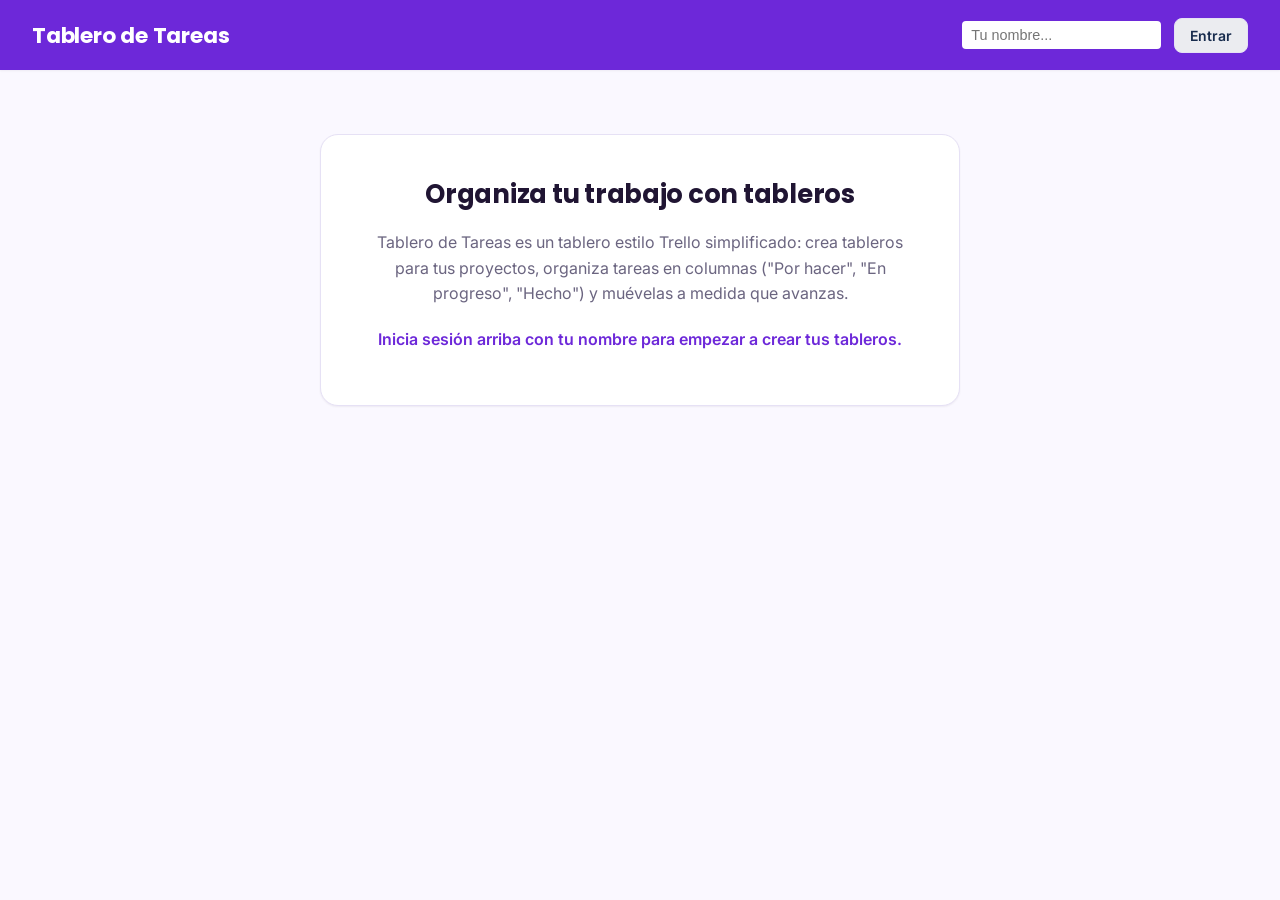
==== index.html @ 649b05ac "style: nueva paleta violeta/naranja y tipografia Poppins + Inter" ====
<!DOCTYPE html>
<html lang="es">
<head>
  <meta charset="UTF-8" />
  <meta name="viewport" content="width=device-width, initial-scale=1.0" />
  <title>Tablero de Tareas</title>
  <link rel="preconnect" href="https://fonts.googleapis.com" />
  <link rel="preconnect" href="https://fonts.gstatic.com" crossorigin />
  <link href="https://fonts.googleapis.com/css2?family=Poppins:wght@600;700;800&family=Inter:wght@400;500;600;700&display=swap" rel="stylesheet" />
  <link rel="stylesheet" href="css/styles.css" />
  <link rel="stylesheet" href="css/tableros.css" />
  <link rel="stylesheet" href="css/usuarios.css">
</head>
<body>
  <header class="app-header">
    <h1>Tablero de Tareas</h1>
    <div id="usuario-actual"></div>
  </header>

  <main>
    <section id="landing-tableros">
      <h2>Organiza tu trabajo con tableros</h2>
      <p>
        Tablero de Tareas es un tablero estilo Trello simplificado: crea
        tableros para tus proyectos, organiza tareas en columnas ("Por
        hacer", "En progreso", "Hecho") y muévelas a medida que avanzas.
      </p>
      <p class="landing-aviso">
        Inicia sesión arriba con tu nombre para empezar a crear tus tableros.
      </p>
    </section>

    <section id="seccion-tableros" hidden>
      <h2>Tableros</h2>
      <div id="controles-tableros">
        <input type="text" id="input-nombre-tablero" placeholder="Nombre del nuevo tablero" />
        <button id="btn-crear-tablero">Crear tablero</button>
      </div>
      <ul id="lista-tableros"></ul>
    </section>

    <section id="seccion-tablero-activo" hidden>
      <h2 id="titulo-tablero-activo"></h2>
      <div id="columnas-tablero"></div>
    </section>
  </main>

  <div id="notificaciones"></div>

  <script src="js/notificaciones.js"></script>
  <script src="js/usuarios.js"></script>
  <script src="js/tarjetas.js"></script>
  <script src="js/tableros.js"></script>
</body>
</html>
---- css/styles.css ----
:root {
  --font-heading: "Poppins", "Segoe UI", sans-serif;
  --font-sans: "Inter", -apple-system, BlinkMacSystemFont, "Segoe UI", Roboto, Helvetica, Arial, sans-serif;

  --color-bg: #faf8ff;
  --color-surface: #ffffff;
  --color-header-bg: #6d28d9;

  --color-text: #201533;
  --color-text-muted: #6b6580;
  --color-text-on-primary: #ffffff;

  --color-primary: #7c3aed;
  --color-primary-dark: #6d28d9;
  --color-primary-light: #f1e9ff;

  --color-accent: #fb923c;
  --color-accent-dark: #f97316;

  --color-border: #e6e1f5;

  --radius-sm: 8px;
  --radius-md: 12px;
  --radius-lg: 18px;

  --shadow-sm: 0 1px 2px rgba(32, 21, 51, 0.06);
  --shadow-md: 0 10px 24px -8px rgba(109, 40, 217, 0.25);
}

* {
  box-sizing: border-box;
}

body {
  margin: 0;
  font-family: var(--font-sans);
  background-color: var(--color-bg);
  color: var(--color-text);
  -webkit-font-smoothing: antialiased;
}

h1, h2, h3 {
  font-family: var(--font-heading);
}

.app-header {
  display: flex;
  justify-content: space-between;
  align-items: center;
  padding: 1.1rem 2rem;
  background-color: var(--color-header-bg);
  color: var(--color-text-on-primary);
  box-shadow: var(--shadow-sm);
}

.app-header h1 {
  margin: 0;
  font-size: 1.35rem;
  font-weight: 700;
  letter-spacing: -0.01em;
}

main {
  padding: 2rem;
  max-width: 1100px;
  margin: 0 auto;
}

button {
  cursor: pointer;
  border: 1px solid var(--color-border);
  border-radius: var(--radius-sm);
  padding: 0.5rem 0.95rem;
  font-family: var(--font-sans);
  font-size: 0.875rem;
  font-weight: 600;
  background-color: var(--color-surface);
  color: var(--color-text);
  transition: background-color 0.15s ease, border-color 0.15s ease, transform 0.05s ease;
}

button:hover {
  background-color: var(--color-primary-light);
  border-color: var(--color-primary);
}

button:active {
  transform: scale(0.97);
}

.tarjetas-container {
  display: flex;
  flex-direction: column;
  gap: 0.5rem;
  margin-top: 0.5rem;
}

.tarjeta {
  background-color: var(--color-surface);
  border: 1px solid var(--color-border);
  border-left: 3px solid var(--color-primary);
  border-radius: var(--radius-sm);
  padding: 0.65rem 0.8rem;
  box-shadow: var(--shadow-sm);
}

.tarjeta-texto {
  margin: 0 0 0.5rem;
  font-size: 0.88rem;
  color: var(--color-text);
}

.tarjeta-controles {
  display: flex;
  gap: 0.35rem;
  flex-wrap: wrap;
}

.tarjeta-controles button {
  font-size: 0.72rem;
  padding: 0.3rem 0.55rem;
}
---- css/tableros.css ----
#landing-tableros {
  background-color: var(--color-surface);
  border: 1px solid var(--color-border);
  border-radius: var(--radius-lg);
  padding: 2.5rem;
  text-align: center;
  max-width: 640px;
  margin: 2rem auto;
  box-shadow: var(--shadow-sm);
}

#landing-tableros h2 {
  margin: 0 0 1rem;
  font-family: var(--font-heading);
  font-size: 1.6rem;
  font-weight: 700;
  letter-spacing: -0.01em;
  color: var(--color-text);
}

#landing-tableros p {
  margin: 0 0 0.75rem;
  color: var(--color-text-muted);
  line-height: 1.6;
}

#landing-tableros .landing-aviso {
  margin-top: 1.25rem;
  font-weight: 600;
  color: var(--color-primary-dark);
}

#seccion-tableros {
  margin-bottom: 2.5rem;
}

#seccion-tableros h2,
#seccion-tablero-activo h2 {
  font-size: 0.8rem;
  text-transform: uppercase;
  letter-spacing: 0.08em;
  font-weight: 700;
  color: var(--color-text-muted);
  margin-bottom: 1rem;
}

#controles-tableros {
  display: flex;
  gap: 0.6rem;
  margin-bottom: 1.25rem;
}

#input-nombre-tablero {
  flex: 1;
  max-width: 320px;
  padding: 0.55rem 0.85rem;
  border: 1px solid var(--color-border);
  border-radius: var(--radius-sm);
  font-family: var(--font-sans);
  font-size: 0.9rem;
  background-color: var(--color-surface);
  color: var(--color-text);
}

#input-nombre-tablero::placeholder {
  color: var(--color-text-muted);
}

#input-nombre-tablero:focus {
  outline: none;
  border-color: var(--color-primary);
  box-shadow: 0 0 0 3px var(--color-primary-light);
}

#btn-crear-tablero {
  background-color: var(--color-accent);
  border-color: var(--color-accent);
  color: var(--color-text-on-primary);
  font-weight: 700;
}

#btn-crear-tablero:hover {
  background-color: var(--color-accent-dark);
  border-color: var(--color-accent-dark);
}

#lista-tableros {
  list-style: none;
  padding: 0;
  margin: 0;
  display: flex;
  flex-wrap: wrap;
  gap: 0.65rem;
}

#lista-tableros li {
  display: flex;
  align-items: center;
  gap: 0.45rem;
  background-color: var(--color-surface);
  border: 1px solid var(--color-border);
  border-radius: var(--radius-md);
  padding: 0.5rem 0.65rem;
  box-shadow: var(--shadow-sm);
  transition: box-shadow 0.15s ease, border-color 0.15s ease;
}

#lista-tableros li:hover {
  box-shadow: var(--shadow-md);
}

#lista-tableros li.tablero-activo {
  border-color: var(--color-primary);
  box-shadow: 0 0 0 3px var(--color-primary-light);
}

.tablero-nombre {
  cursor: pointer;
  font-weight: 600;
  font-size: 0.92rem;
  padding: 0.15rem 0.35rem;
  color: var(--color-text);
}

.tablero-nombre:hover {
  color: var(--color-primary);
}

#lista-tableros button {
  font-size: 0.78rem;
  padding: 0.3rem 0.6rem;
}

#seccion-tablero-activo {
  background-color: var(--color-surface);
  border: 1px solid var(--color-border);
  border-radius: var(--radius-lg);
  padding: 1.5rem;
  min-height: 140px;
  box-shadow: var(--shadow-sm);
}

#titulo-tablero-activo {
  margin: 0 0 1.1rem;
  font-family: var(--font-heading);
  font-size: 1.25rem;
  font-weight: 700;
  letter-spacing: -0.01em;
  color: var(--color-text);
}

#columnas-tablero {
  display: flex;
  gap: 1rem;
  overflow-x: auto;
}

.columna {
  background-color: var(--color-bg);
  border: 1px solid var(--color-border);
  border-radius: var(--radius-md);
  padding: 0.85rem;
  width: 260px;
  min-width: 260px;
  min-height: 200px;
}

.columna h3 {
  margin: 0 0 0.6rem;
  font-size: 0.8rem;
  text-transform: uppercase;
  letter-spacing: 0.06em;
  font-weight: 700;
  color: var(--color-text-muted);
}
---- css/usuarios.css ----
#usuario-actual {
  display: flex;
  align-items: center;
  gap: 0.8rem;
}

.usuario-nombre {
  font-weight: 500;
  font-size: 0.95rem;
}

.input-usuario {
  padding: 0.4rem 0.6rem;
  border: none;
  border-radius: 4px;
  outline: none;
  color: #172b4d;
  font-size: 0.9rem;
}

.btn-usuario {
  background-color: #ebecf0;
  color: #172b4d;
}

.btn-usuario:hover {
  background-color: #dfe1e6;
}
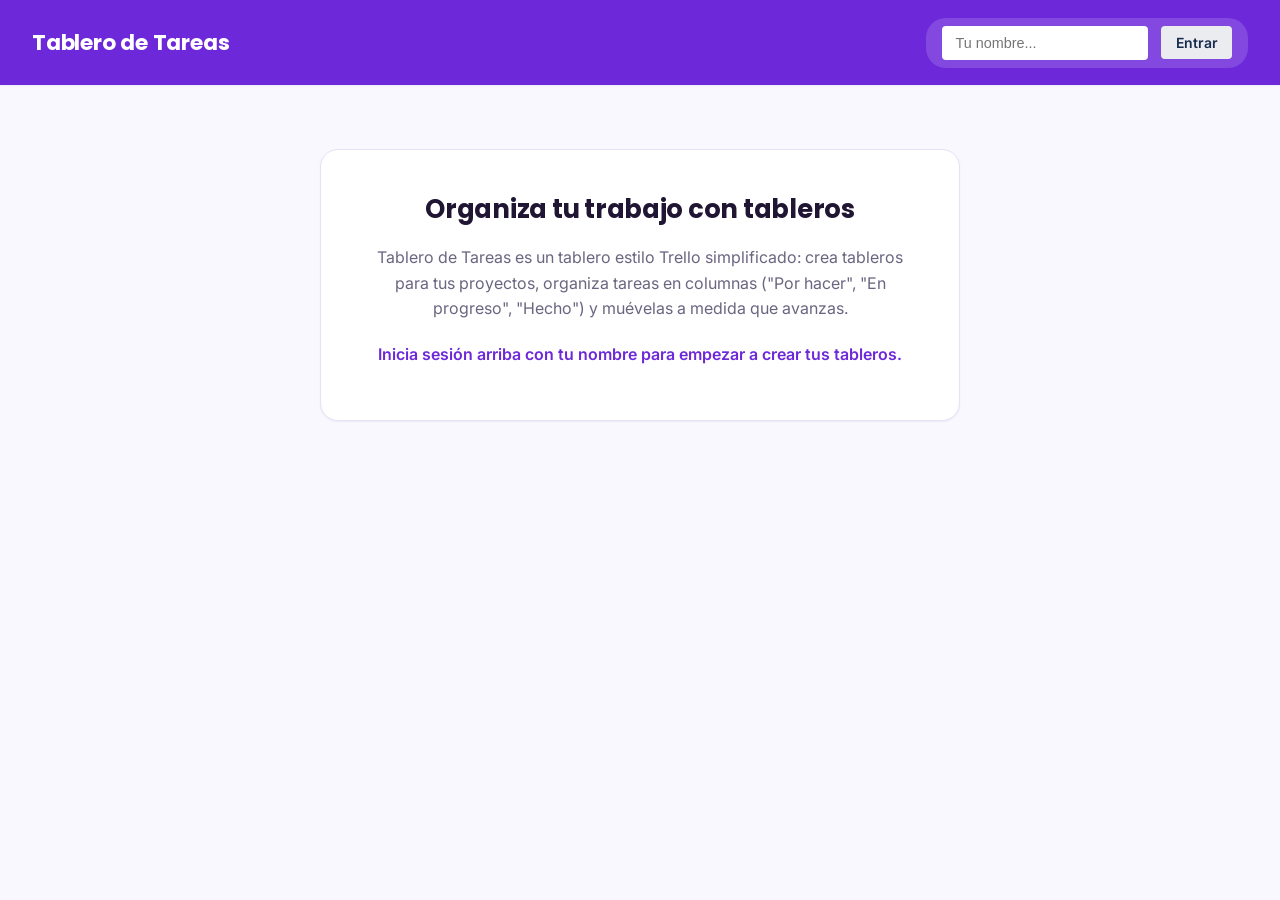
==== commit 41ef13ba: "style: extraer estilos de tarjetas a archivo propio" ====
--- a/index.html
+++ b/index.html
@@ -10,6 +10,7 @@
   <link rel="stylesheet" href="css/styles.css" />
   <link rel="stylesheet" href="css/tableros.css" />
   <link rel="stylesheet" href="css/usuarios.css">
+  <link rel="stylesheet" href="css/tarjetas.css" />
 </head>
 <body>
   <header class="app-header">
--- a/css/styles.css
+++ b/css/styles.css
@@ -88,35 +88,4 @@
   transform: scale(0.97);
 }
 
-.tarjetas-container {
-  display: flex;
-  flex-direction: column;
-  gap: 0.5rem;
-  margin-top: 0.5rem;
-}
 
-.tarjeta {
-  background-color: var(--color-surface);
-  border: 1px solid var(--color-border);
-  border-left: 3px solid var(--color-primary);
-  border-radius: var(--radius-sm);
-  padding: 0.65rem 0.8rem;
-  box-shadow: var(--shadow-sm);
-}
-
-.tarjeta-texto {
-  margin: 0 0 0.5rem;
-  font-size: 0.88rem;
-  color: var(--color-text);
-}
-
-.tarjeta-controles {
-  display: flex;
-  gap: 0.35rem;
-  flex-wrap: wrap;
-}
-
-.tarjeta-controles button {
-  font-size: 0.72rem;
-  padding: 0.3rem 0.55rem;
-}
--- a/css/usuarios.css
+++ b/css/usuarios.css
@@ -2,25 +2,53 @@
   display: flex;
   align-items: center;
   gap: 0.8rem;
+  background-color: rgba(255, 255, 255, 0.15);
+  padding: 0.5rem 1rem;
+  border-radius: 20px;
+}
+
+.avatar-usuario {
+  width: 32px;
+  height: 32px;
+  background-color: #0079bf;
+  color: #ffffff;
+  border-radius: 50%;
+  display: flex;
+  justify-content: center;
+  align-items: center;
+  font-weight: 700;
+  font-size: 1rem;
 }
 
 .usuario-nombre {
   font-weight: 500;
   font-size: 0.95rem;
+  color: white;
 }
 
 .input-usuario {
-  padding: 0.4rem 0.6rem;
-  border: none;
+  padding: 0.5rem 0.75rem;
+  border: 1px solid transparent;
   border-radius: 4px;
   outline: none;
   color: #172b4d;
   font-size: 0.9rem;
+  transition: all 0.2s ease;
+}
+
+.input-usuario:focus {
+  border-color: #0079bf;
+  box-shadow: 0 0 0 3px rgba(0, 121, 191, 0.3);
 }
 
 .btn-usuario {
   background-color: #ebecf0;
   color: #172b4d;
+  font-weight: 600;
+  border: none;
+  border-radius: 4px;
+  padding: 0.5rem 0.9rem;
+  transition: background-color 0.15s ease;
 }
 
 .btn-usuario:hover {
--- a/css/tarjetas.css
+++ b/css/tarjetas.css
@@ -0,0 +1,32 @@
+.tarjetas-container {
+  display: flex;
+  flex-direction: column;
+  gap: 0.5rem;
+  margin-top: 0.5rem;
+}
+
+.tarjeta {
+  background-color: var(--color-surface);
+  border: 1px solid var(--color-border);
+  border-left: 3px solid var(--color-primary);
+  border-radius: var(--radius-sm);
+  padding: 0.65rem 0.8rem;
+  box-shadow: var(--shadow-sm);
+}
+
+.tarjeta-texto {
+  margin: 0 0 0.5rem;
+  font-size: 0.88rem;
+  color: var(--color-text);
+}
+
+.tarjeta-controles {
+  display: flex;
+  gap: 0.35rem;
+  flex-wrap: wrap;
+}
+
+.tarjeta-controles button {
+  font-size: 0.72rem;
+  padding: 0.3rem 0.55rem;
+}
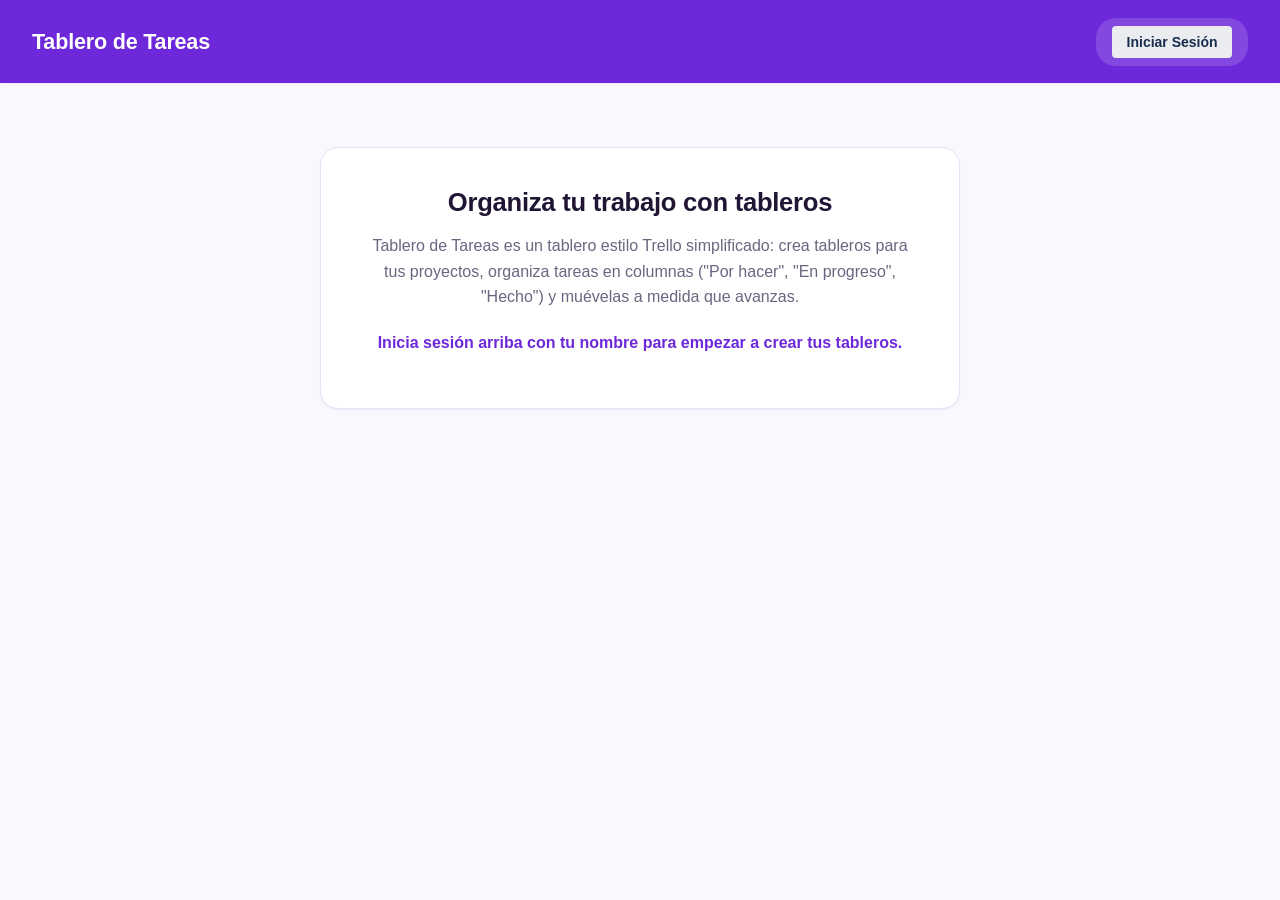
==== commit 39aab900: "feat: implementar sistema de login independiente" ====
--- a/index.html
+++ b/index.html
@@ -6,7 +6,7 @@
   <title>Tablero de Tareas</title>
   <link rel="preconnect" href="https://fonts.googleapis.com" />
   <link rel="preconnect" href="https://fonts.gstatic.com" crossorigin />
-  <link href="https://fonts.googleapis.com/css2?family=Poppins:wght@600;700;800&family=Inter:wght@400;500;600;700&display=swap" rel="stylesheet" />
+  <link href="https://fonts.googleapis.cogit checkout -b feature/login-v200;800&family=Inter:wght@400;500;600;700&display=swap" rel="stylesheet" />
   <link rel="stylesheet" href="css/styles.css" />
   <link rel="stylesheet" href="css/tableros.css" />
   <link rel="stylesheet" href="css/usuarios.css">
--- a/css/tarjetas.css
+++ b/css/tarjetas.css
@@ -1,17 +1,23 @@
 .tarjetas-container {
   display: flex;
   flex-direction: column;
-  gap: 0.5rem;
-  margin-top: 0.5rem;
+  gap: 0.75rem;
+  margin-top: 0.75rem;
 }
 
 .tarjeta {
   background-color: var(--color-surface);
   border: 1px solid var(--color-border);
-  border-left: 3px solid var(--color-primary);
+  border-left: 4px solid var(--color-border);
   border-radius: var(--radius-sm);
-  padding: 0.65rem 0.8rem;
-  box-shadow: var(--shadow-sm);
+  padding: 0.8rem 1rem;
+  box-shadow: 0 1px 3px rgba(9, 30, 66, 0.15);
+  transition: box-shadow 0.15s ease, transform 0.15s ease;
+}
+
+.tarjeta:hover {
+  box-shadow: 0 4px 10px rgba(9, 30, 66, 0.2);
+  transform: translateY(-1px);
 }
 
 .tarjeta-texto {
@@ -29,4 +35,16 @@
 .tarjeta-controles button {
   font-size: 0.72rem;
   padding: 0.3rem 0.55rem;
+}
+
+.columna:nth-child(1) .tarjeta {
+  border-left: 4px solid #8a9bb0;
+}
+
+.columna:nth-child(2) .tarjeta {
+  border-left: 4px solid var(--color-accent);
+}
+
+.columna:nth-child(3) .tarjeta {
+  border-left: 4px solid #36b37e;
 }
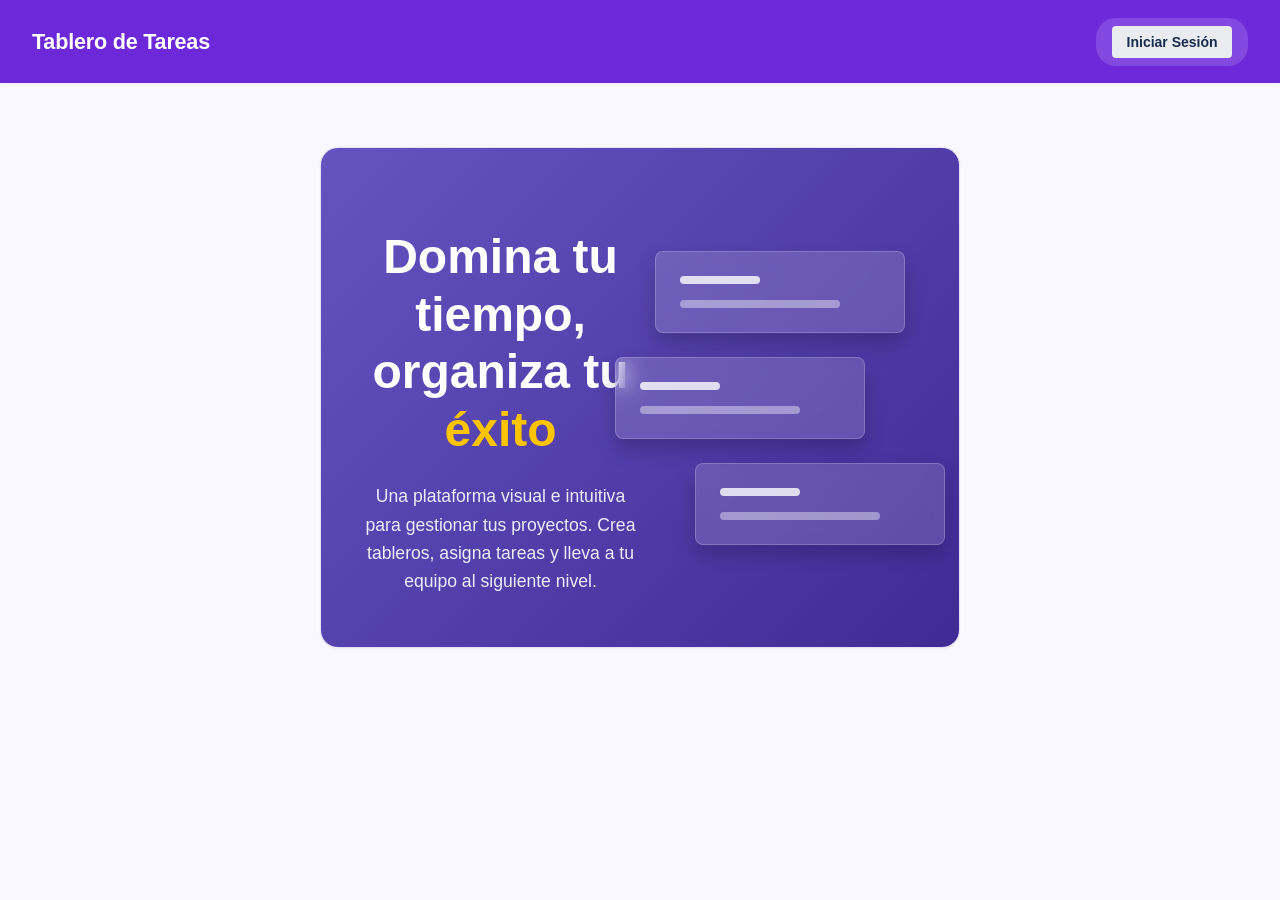
==== commit e299ce49: "feat: agregar seccion hero animada al dashboard" ====
--- a/index.html
+++ b/index.html
@@ -11,6 +11,7 @@
   <link rel="stylesheet" href="css/tableros.css" />
   <link rel="stylesheet" href="css/usuarios.css">
   <link rel="stylesheet" href="css/tarjetas.css" />
+  <link rel="stylesheet" href="css/notificaciones.css" />
 </head>
 <body>
   <header class="app-header">
@@ -19,17 +20,30 @@
   </header>
 
   <main>
-    <section id="landing-tableros">
-      <h2>Organiza tu trabajo con tableros</h2>
-      <p>
-        Tablero de Tareas es un tablero estilo Trello simplificado: crea
-        tableros para tus proyectos, organiza tareas en columnas ("Por
-        hacer", "En progreso", "Hecho") y muévelas a medida que avanzas.
-      </p>
-      <p class="landing-aviso">
-        Inicia sesión arriba con tu nombre para empezar a crear tus tableros.
-      </p>
-    </section>
+    <section id="landing-tableros" class="hero-seccion">
+  <div class="hero-contenido">
+    <h1 class="hero-titulo">Domina tu tiempo,<br>organiza tu <span>éxito</span></h1>
+    <p class="hero-subtitulo">
+      Una plataforma visual e intuitiva para gestionar tus proyectos. 
+      Crea tableros, asigna tareas y lleva a tu equipo al siguiente nivel.
+    </p>
+  </div>
+  
+  <div class="hero-grafico">
+    <div class="tarjeta-flotante tarjeta-1">
+      <div class="linea-corta"></div>
+      <div class="linea-larga"></div>
+    </div>
+    <div class="tarjeta-flotante tarjeta-2">
+      <div class="linea-corta"></div>
+      <div class="linea-larga"></div>
+    </div>
+    <div class="tarjeta-flotante tarjeta-3">
+      <div class="linea-corta"></div>
+      <div class="linea-larga"></div>
+    </div>
+  </div>
+</section>
 
     <section id="seccion-tableros" hidden>
       <h2>Tableros</h2>
--- a/css/styles.css
+++ b/css/styles.css
@@ -88,4 +88,84 @@
   transform: scale(0.97);
 }
 
+/*SECCIÓN HERO */
+.hero-seccion {
+  display: flex;
+  align-items: center;
+  justify-content: space-between;
+  padding: 4rem 2rem;
+  background: linear-gradient(135deg, #6554C0 0%, #3F2B96 100%);
+  color: white;
+  border-radius: 12px;
+  margin: 2rem;
+  overflow: hidden;
+}
 
+.hero-contenido {
+  flex: 1;
+  max-width: 50%;
+}
+
+.hero-titulo {
+  font-size: 3rem;
+  line-height: 1.2;
+  margin-bottom: 1.5rem;
+  font-weight: 800;
+}
+
+.hero-titulo span {
+  color: #FFC400;
+}
+
+.hero-subtitulo {
+  color: #ffffff !important; 
+  font-size: 1.1rem;
+  opacity: 0.9;
+  margin-bottom: 2rem;
+  line-height: 1.6;
+}
+
+/*ANIMACIÓN DE TARJETAS FLOTANTES */
+.hero-grafico {
+  flex: 1;
+  display: flex;
+  flex-direction: column;
+  align-items: center;
+  gap: 1.5rem;
+  position: relative;
+}
+
+.tarjeta-flotante {
+  background: rgba(255, 255, 255, 0.15);
+  backdrop-filter: blur(10px);
+  padding: 1.5rem;
+  border-radius: 8px;
+  width: 250px;
+  box-shadow: 0 10px 20px rgba(0,0,0,0.2);
+  border: 1px solid rgba(255,255,255,0.2);
+  animation: flotar 6s ease-in-out infinite;
+}
+
+.tarjeta-2 { animation-delay: -2s; transform: translateX(-40px); }
+.tarjeta-3 { animation-delay: -4s; transform: translateX(40px); }
+
+.linea-corta {
+  background: rgba(255, 255, 255, 0.8);
+  height: 8px;
+  width: 40%;
+  border-radius: 4px;
+  margin-bottom: 1rem;
+}
+
+.linea-larga {
+  background: rgba(255, 255, 255, 0.4);
+  height: 8px;
+  width: 80%;
+  border-radius: 4px;
+}
+
+@keyframes flotar {
+  0% { transform: translateY(0px) translateX(0); }
+  50% { transform: translateY(-15px) translateX(0); }
+  100% { transform: translateY(0px) translateX(0); }
+}
--- a/css/notificaciones.css
+++ b/css/notificaciones.css
@@ -0,0 +1,47 @@
+#notificaciones {
+  position: fixed;
+  bottom: 20px;
+  right: 20px;
+  display: flex;
+  flex-direction: column;
+  gap: 10px;
+  z-index: 1000;
+}
+
+.notificacion {
+  padding: 12px 20px;
+  border-radius: 6px;
+  background: #fff;
+  box-shadow: 0 2px 8px rgba(0, 0, 0, 0.15);
+  color: #172b4d;
+  font-family: -apple-system, BlinkMacSystemFont, "Segoe UI", Roboto, sans-serif;
+  font-size: 14px;
+  opacity: 0;
+  transform: translateX(40px);
+  animation: notif-entrada 0.3s ease forwards;
+  transition: opacity 0.4s ease, transform 0.4s ease;
+}
+
+.notificacion-ocultar {
+  opacity: 0;
+  transform: translateX(40px);
+}
+
+.notificacion--sesion {
+  border-left: 4px solid #0079bf;
+}
+
+.notificacion--tarjeta {
+  border-left: 4px solid #4caf50;
+}
+
+.notificacion--info {
+  border-left: 4px solid #ebecf0;
+}
+
+@keyframes notif-entrada {
+  to {
+    opacity: 1;
+    transform: translateX(0);
+  }
+}
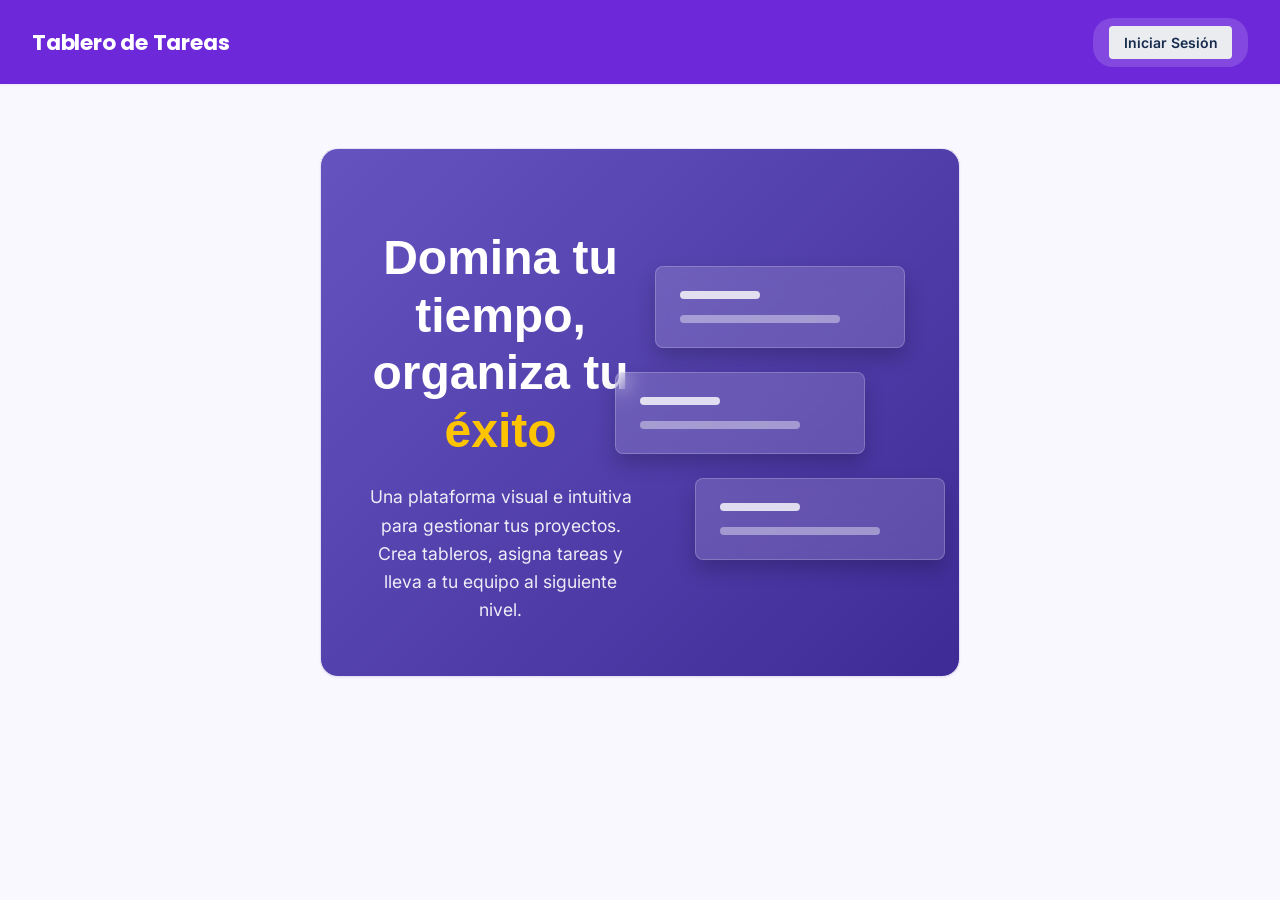
==== commit 690cc370: "feat: reemplazar prompt/confirm por modales reutilizables - Nuevo modulo modales.js con mostrarPromp" ====
--- a/index.html
+++ b/index.html
@@ -6,8 +6,9 @@
   <title>Tablero de Tareas</title>
   <link rel="preconnect" href="https://fonts.googleapis.com" />
   <link rel="preconnect" href="https://fonts.gstatic.com" crossorigin />
-  <link href="https://fonts.googleapis.cogit checkout -b feature/login-v200;800&family=Inter:wght@400;500;600;700&display=swap" rel="stylesheet" />
+  <link href="https://fonts.googleapis.com/css2?family=Poppins:wght@600;700;800&family=Inter:wght@400;500;600;700&display=swap" rel="stylesheet" />
   <link rel="stylesheet" href="css/styles.css" />
+  <link rel="stylesheet" href="css/modales.css" />
   <link rel="stylesheet" href="css/tableros.css" />
   <link rel="stylesheet" href="css/usuarios.css">
   <link rel="stylesheet" href="css/tarjetas.css" />
@@ -62,6 +63,7 @@
 
   <div id="notificaciones"></div>
 
+  <script src="js/modales.js"></script>
   <script src="js/notificaciones.js"></script>
   <script src="js/usuarios.js"></script>
   <script src="js/tarjetas.js"></script>
--- a/css/styles.css
+++ b/css/styles.css
@@ -29,6 +29,11 @@
 
 * {
   box-sizing: border-box;
+}
+
+/* Oculta un elemento por completo (anula el display:flex del hero) */
+.oculto {
+  display: none !important;
 }
 
 body {
--- a/css/modales.css
+++ b/css/modales.css
@@ -0,0 +1,124 @@
+.modal-overlay {
+  position: fixed;
+  inset: 0;
+  z-index: 2000;
+  display: flex;
+  align-items: center;
+  justify-content: center;
+  padding: 16px;
+  background: rgba(32, 21, 51, 0.55);
+  opacity: 0;
+  pointer-events: none;
+  transition: opacity 0.2s ease;
+}
+
+.modal-overlay.modal-entra {
+  opacity: 1;
+  pointer-events: auto;
+}
+
+.modal-dialogo {
+  width: 100%;
+  max-width: 380px;
+  background: #ffffff;
+  border-radius: var(--radius-md, 12px);
+  box-shadow: 0 24px 48px -12px rgba(32, 21, 51, 0.45);
+  padding: 1.4rem 1.5rem 1.25rem;
+  transform: translateY(8px) scale(0.98);
+  transition: transform 0.2s ease;
+}
+
+.modal-overlay.modal-entra .modal-dialogo {
+  transform: translateY(0) scale(1);
+}
+
+.modal-titulo {
+  margin: 0 0 0.35rem;
+  font-family: var(--font-heading, "Poppins", "Segoe UI", sans-serif);
+  font-size: 1.05rem;
+  font-weight: 700;
+  color: var(--color-text, #201533);
+}
+
+.modal-mensaje {
+  margin: 0 0 1rem;
+  font-size: 0.9rem;
+  line-height: 1.5;
+  color: var(--color-text-muted, #6b6580);
+}
+
+.modal-campo {
+  margin-bottom: 1.1rem;
+}
+
+.modal-input {
+  width: 100%;
+  padding: 0.6rem 0.85rem;
+  border: 1px solid var(--color-border, #e6e1f5);
+  border-radius: var(--radius-sm, 8px);
+  font-family: var(--font-sans, "Inter", sans-serif);
+  font-size: 0.95rem;
+  color: var(--color-text, #201533);
+  background-color: var(--color-surface, #ffffff);
+  transition: border-color 0.15s ease, box-shadow 0.15s ease;
+}
+
+.modal-input:focus {
+  outline: none;
+  border-color: var(--color-primary, #7c3aed);
+  box-shadow: 0 0 0 3px var(--color-primary-light, #f1e9ff);
+}
+
+.modal-input.modal-input-error {
+  border-color: #dc3545;
+  box-shadow: 0 0 0 3px rgba(220, 53, 69, 0.15);
+  animation: modal-sacudir 0.3s ease;
+}
+
+.modal-acciones {
+  display: flex;
+  justify-content: flex-end;
+  gap: 0.5rem;
+}
+
+.modal-boton {
+  cursor: pointer;
+  border: 1px solid var(--color-border, #e6e1f5);
+  border-radius: var(--radius-sm, 8px);
+  padding: 0.5rem 1rem;
+  font-family: var(--font-sans, "Inter", sans-serif);
+  font-size: 0.85rem;
+  font-weight: 600;
+  transition: background-color 0.15s ease, border-color 0.15s ease, transform 0.05s ease;
+}
+
+.modal-boton:hover {
+  border-color: var(--color-primary, #7c3aed);
+  background-color: var(--color-primary-light, #f1e9ff);
+}
+
+.modal-boton:active {
+  transform: scale(0.97);
+}
+
+.modal-boton-aceptar {
+  background-color: var(--color-primary, #7c3aed);
+  border-color: var(--color-primary, #7c3aed);
+  color: var(--color-text-on-primary, #ffffff);
+}
+
+.modal-boton-aceptar:hover {
+  background-color: var(--color-primary-dark, #6d28d9);
+  border-color: var(--color-primary-dark, #6d28d9);
+}
+
+.modal-boton-cancelar {
+  background-color: #ffffff;
+  color: var(--color-text, #201533);
+}
+
+@keyframes modal-sacudir {
+  0%, 100% { transform: translateX(0); }
+  25% { transform: translateX(-6px); }
+  75% { transform: translateX(6px); }
+}
--- a/css/tarjetas.css
+++ b/css/tarjetas.css
@@ -47,4 +47,62 @@
 
 .columna:nth-child(3) .tarjeta {
   border-left: 4px solid #36b37e;
+}
+
+/* Categorias de tarjetas */
+.tarjeta-select-categoria {
+  font-size: 0.7rem;
+  font-weight: 600;
+  color: #ffffff;
+  background-color: #8a9bb0;
+  border: none;
+  border-radius: 999px;
+  padding: 0.2rem 0.55rem;
+  margin-bottom: 0.45rem;
+  cursor: pointer;
+}
+
+.cat-trabajo {
+  background-color: #7c3aed;
+}
+
+.cat-estudio {
+  background-color: #fb923c;
+}
+
+.cat-personal {
+  background-color: #2f9e44;
+}
+
+/* Filtro por categoria */
+.filtro-categorias {
+  display: flex;
+  align-items: center;
+  gap: 0.5rem;
+  margin-bottom: 1rem;
+  font-size: 0.85rem;
+  color: var(--color-text-muted);
+}
+
+.filtro-categorias select {
+  font-family: var(--font-sans);
+  padding: 0.3rem 0.5rem;
+  border: 1px solid var(--color-border);
+  border-radius: var(--radius-sm);
+}
+
+/* Controles para crear una tarjeta nueva */
+.nueva-tarjeta {
+  display: flex;
+  gap: 0.4rem;
+  margin-top: 0.5rem;
+}
+
+.nueva-tarjeta select {
+  flex: 1;
+  font-family: var(--font-sans);
+  font-size: 0.75rem;
+  padding: 0.3rem 0.4rem;
+  border: 1px solid var(--color-border);
+  border-radius: var(--radius-sm);
 }
